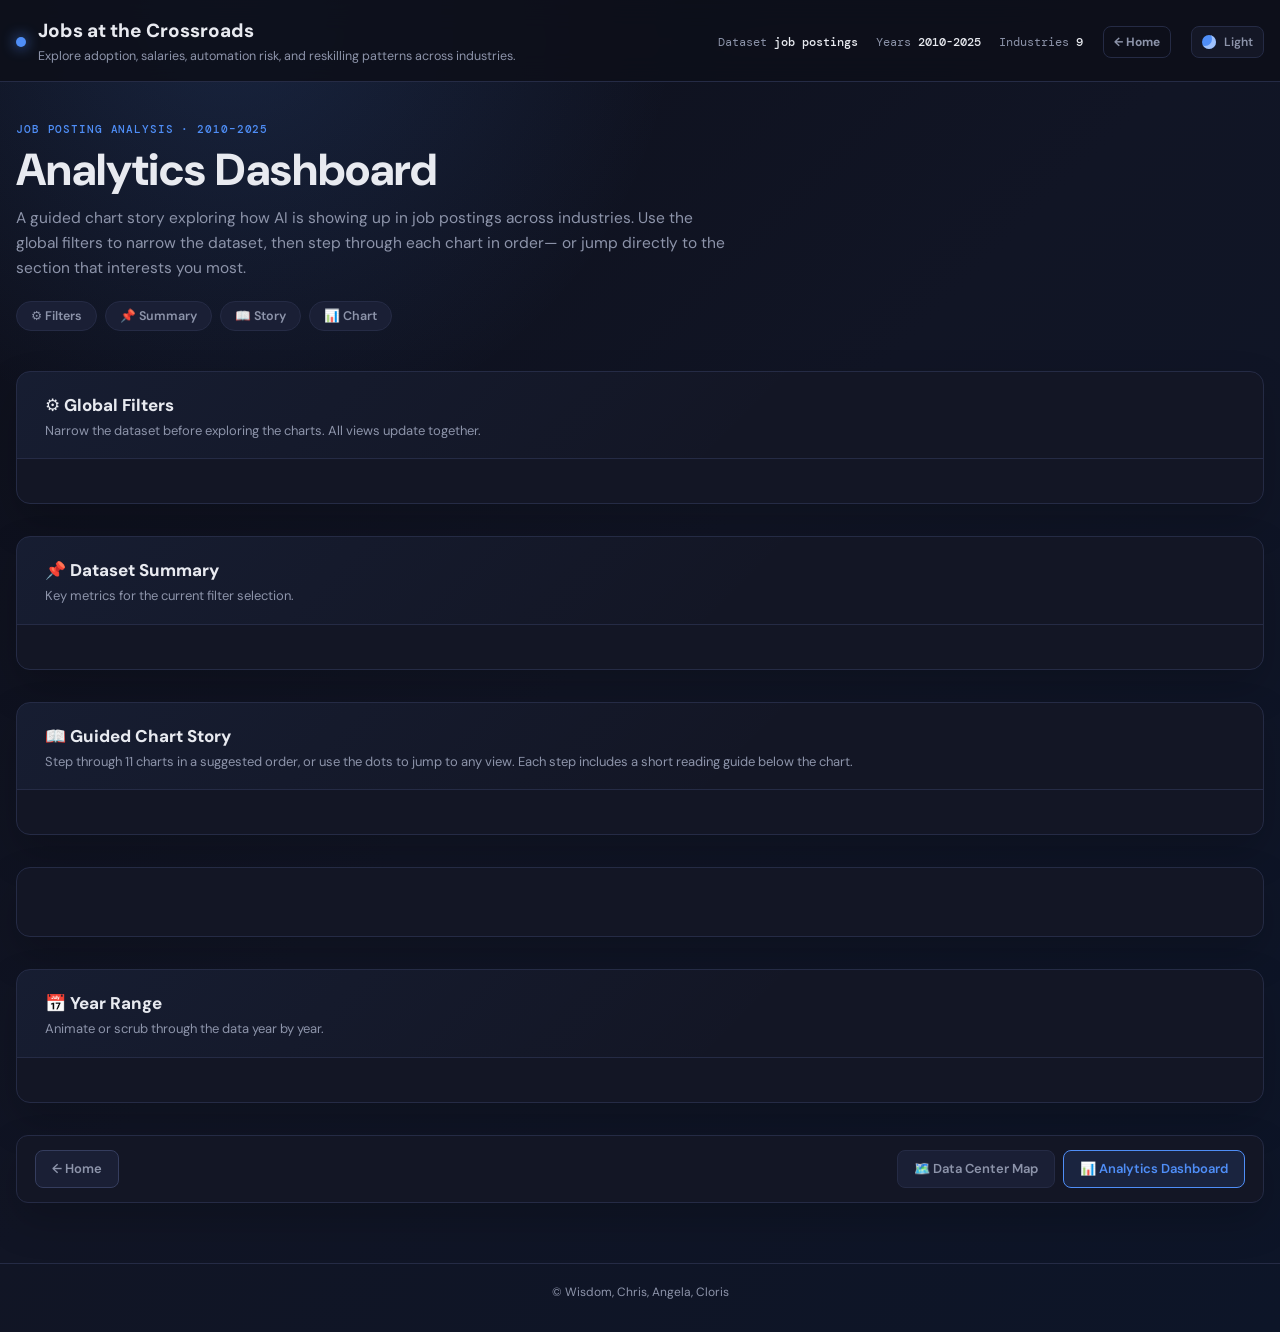
==== analytics.html @ 2395f841 "continued changes" ====
<!DOCTYPE html>
<meta charset="utf-8">
<meta name="viewport" content="width=device-width, initial-scale=1">
<title>Jobs at the Crossroads — Analytics</title>
<link rel="stylesheet" type="text/css" href="./inspector.css">
<link rel="stylesheet" type="text/css" href="./dashboard.css">
<body>
<header class="app-header">
  <div class="header-inner">
    <div class="header-top">
      <div class="logo-dot"></div>
      <div class="title-block">
        <h1>Jobs at the Crossroads</h1>
        <p>Explore adoption, salaries, automation risk, and reskilling patterns across industries.</p>
      </div>
      <div class="stats-bar">
        <div>Dataset <strong>job postings</strong></div>
        <div>Years <strong>2010-2025</strong></div>
        <div>Industries <strong>9</strong></div>
      </div>
      <a class="header-link" href="./index.html">← Home</a>
      <button class="theme-toggle" type="button" id="theme-toggle" aria-pressed="false">
        <span class="theme-icon" aria-hidden="true"></span>
        <span id="theme-label">Light</span>
      </button>
    </div>
  </div>
</header>

<main class="analytics-main">

  <!-- Page intro -->
  <div class="analytics-intro">
    <p class="analytics-intro__eyebrow">Job Posting Analysis · 2010–2025</p>
    <h2 class="analytics-intro__title">Analytics Dashboard</h2>
    <p class="analytics-intro__desc">
      A guided chart story exploring how AI is showing up in job postings across industries.
      Use the global filters to narrow the dataset, then step through each chart in order—
      or jump directly to the section that interests you most.
    </p>
    <!-- Section jump links -->
    <nav class="analytics-toc" aria-label="Jump to section">
      <a class="analytics-toc__link" href="#section-filters">⚙️ Filters</a>
      <a class="analytics-toc__link" href="#section-kpis">📌 Summary</a>
      <a class="analytics-toc__link" href="#section-story">📖 Story</a>
      <a class="analytics-toc__link" href="#section-chart">📊 Chart</a>
    </nav>
  </div>

  <!-- Global filters -->
  <section class="analytics-section" id="section-filters" aria-labelledby="filters-title">
    <div class="analytics-section__header">
      <h3 id="filters-title" class="analytics-section__title">⚙️ Global Filters</h3>
      <p class="analytics-section__desc">Narrow the dataset before exploring the charts. All views update together.</p>
    </div>
    <div id="notebook-filters"></div>
  </section>

  <!-- KPI summary -->
  <section class="analytics-section" id="section-kpis" aria-labelledby="kpis-title">
    <div class="analytics-section__header">
      <h3 id="kpis-title" class="analytics-section__title">📌 Dataset Summary</h3>
      <p class="analytics-section__desc">Key metrics for the current filter selection.</p>
    </div>
    <div id="notebook-kpis"></div>
  </section>

  <!-- Guided story + chart -->
  <section class="analytics-section analytics-section--chart" id="section-story" aria-labelledby="story-title">
    <div class="analytics-section__header">
      <h3 id="story-title" class="analytics-section__title">📖 Guided Chart Story</h3>
      <p class="analytics-section__desc">Step through 11 charts in a suggested order, or use the dots to jump to any view. Each step includes a short reading guide below the chart.</p>
    </div>
    <div id="notebook-story"></div>
  </section>

  <!-- Chart output -->
  <section class="analytics-section analytics-section--chart-output" id="section-chart">
    <div id="notebook-chart"></div>
    <div id="notebook-explanation"></div>
  </section>

  <!-- Year control -->
  <section class="analytics-section" id="section-year" aria-labelledby="year-title">
    <div class="analytics-section__header">
      <h3 id="year-title" class="analytics-section__title">📅 Year Range</h3>
      <p class="analytics-section__desc">Animate or scrub through the data year by year.</p>
    </div>
    <div id="notebook-year"></div>
  </section>

  <!-- Bottom page navigation -->
  <nav class="bottom-nav" aria-label="Navigate to other sections">
    <a class="bottom-nav__btn bottom-nav__btn--home" href="./index.html">← Home</a>
    <div class="bottom-nav__pages">
      <a class="bottom-nav__btn" href="./map.html">🗺️ Data Center Map</a>
      <a class="bottom-nav__btn bottom-nav__btn--active" href="./analytics.html" aria-current="page">📊 Analytics Dashboard</a>
    </div>
  </nav>

</main>

<footer class="app-footer">&copy; Wisdom, Chris, Angela, Cloris</footer>

<!-- Wire up observable cells to named slots instead of one #notebook div -->
<script type="module">
import define from "./index.js";
import {Runtime, Inspector} from "./runtime.js";

const themeToggle = document.querySelector("#theme-toggle");
const themeLabel  = document.querySelector("#theme-label");

function setTheme(theme) {
  document.body.dataset.theme = theme;
  localStorage.setItem("dashboard-theme", theme);
  const isLight = theme === "light";
  themeToggle.setAttribute("aria-pressed", String(isLight));
  themeLabel.textContent = isLight ? "Dark" : "Light";
}
const savedTheme  = localStorage.getItem("dashboard-theme");
const prefersLight = window.matchMedia("(prefers-color-scheme: light)").matches;
setTheme(savedTheme || (prefersLight ? "light" : "dark"));
themeToggle.addEventListener("click", () => {
  setTheme(document.body.dataset.theme === "light" ? "dark" : "light");
});

// Slot map: cell name → container id
// "viewof X" cells are the interactive controls; unnamed/rendered cells go to chart
const SLOTS = {
  // filters
  "viewof filterPanel":      "notebook-filters",
  "viewof industryFilter":   "notebook-filters",
  "viewof seniorityFilter":  "notebook-filters",
  "viewof sizeFilter":       "notebook-filters",
  "viewof riskFilter":       "notebook-filters",
  "viewof adoptionFilter":   "notebook-filters",
  // kpis
  "kpis":                    "notebook-kpis",
  // story stepper
  "viewof storyStep":        "notebook-story",
  // chart + explanation
  "chart":                   "notebook-chart",
  "chartExplanation":        "notebook-explanation",
  // year player
  "viewof yearMax":          "notebook-year",
};

const fallback = document.getElementById("notebook-chart");

function observer(name) {
  const slotId = SLOTS[name];
  const container = slotId ? document.getElementById(slotId) : null;

  if (!container && !name?.startsWith("viewof ")) return null;
  if (!container) return null;

  const cell = document.createElement("div");
  cell.dataset.name = name || "";
  container.appendChild(cell);
  return new Inspector(cell);
}

const runtime = new Runtime();
runtime.module(define, observer);
</script>
---- dashboard.css ----
@import url("https://fonts.googleapis.com/css2?family=DM+Sans:wght@400;500;600;700;800&family=DM+Mono:wght@400;500&display=swap");

:root {
  --bg: #0d0f1a;
  --surface: #141726;
  --surface-2: #1a1f35;
  --surface-3: #202640;
  --border: #252b45;
  --border-strong: #353d5e;
  --accent: #4f8ef7;
  --accent-2: #7b5ea7;
  --accent-3: #3ecf8e;
  --text: #e8eaf0;
  --muted: #8d94aa;
  --muted-2: #626a83;
  --danger: #e85d5d;
  --warn: #f59e0b;
  --page-bg:
    radial-gradient(circle at 18% 0%, rgba(79, 142, 247, 0.16), transparent 28rem),
    linear-gradient(135deg, #0d0f1a 0%, #111525 48%, #0d1528 100%);
  --header-bg: rgba(13, 15, 26, 0.88);
  --panel-bg: rgba(20, 23, 38, 0.94);
  --control-bg: rgba(20, 23, 38, 0.92);
  --card-bg: linear-gradient(180deg, rgba(26, 31, 53, 0.95), rgba(20, 23, 38, 0.95));
  --shadow: 0 18px 40px rgba(0, 0, 0, 0.18);
}

body[data-theme="light"] {
  --bg: #f5f7fb;
  --surface: #ffffff;
  --surface-2: #eef2f8;
  --surface-3: #e5ebf5;
  --border: #d8deeb;
  --border-strong: #bec8d9;
  --accent: #2563eb;
  --accent-2: #7c3aed;
  --accent-3: #059669;
  --text: #172033;
  --muted: #657188;
  --muted-2: #8792a6;
  --danger: #dc2626;
  --warn: #d97706;
  --page-bg:
    radial-gradient(circle at 18% 0%, rgba(37, 99, 235, 0.12), transparent 28rem),
    linear-gradient(135deg, #f7f9fd 0%, #eef3fb 52%, #f8fbff 100%);
  --header-bg: rgba(255, 255, 255, 0.86);
  --panel-bg: rgba(255, 255, 255, 0.94);
  --control-bg: rgba(255, 255, 255, 0.92);
  --card-bg: linear-gradient(180deg, rgba(255, 255, 255, 0.98), rgba(245, 248, 253, 0.98));
  --shadow: 0 18px 40px rgba(34, 48, 76, 0.11);
}

* {
  box-sizing: border-box;
}

html {
  background: var(--bg);
}

body {
  min-height: 100vh;
  margin: 0;
  background: var(--page-bg);
  color: var(--text);
  font-family: "DM Sans", Inter, ui-sans-serif, system-ui, -apple-system, BlinkMacSystemFont, "Segoe UI", sans-serif;
  overflow-x: hidden;
}

.app-header {
  position: sticky;
  top: 0;
  z-index: 20;
  border-bottom: 1px solid var(--border);
  background: var(--header-bg);
  backdrop-filter: blur(14px);
}

.header-inner {
  max-width: 1680px;
  margin: 0 auto;
  padding: 20px 16px 16px;
}

.header-top {
  display: flex;
  align-items: center;
  gap: 12px;
}

.logo-dot {
  width: 10px;
  height: 10px;
  flex: 0 0 auto;
  border-radius: 50%;
  background: var(--accent);
  box-shadow: 0 0 14px rgba(79, 142, 247, 0.9);
}

.title-block {
  min-width: 0;
}

.title-block h1 {
  margin: 0;
  color: var(--text);
  font-size: 19px;
  font-weight: 800;
  letter-spacing: 0;
  line-height: 1.15;
}

.title-block h1 span {
  color: var(--accent);
}

.title-block p {
  margin: 5px 0 0;
  color: var(--muted);
  font-size: 12.5px;
  line-height: 1.45;
}

.stats-bar {
  display: flex;
  gap: 18px;
  margin-left: auto;
  color: var(--muted);
  font-family: "DM Mono", ui-monospace, SFMono-Regular, Menlo, Consolas, monospace;
  font-size: 11.5px;
  white-space: nowrap;
}

.stats-bar strong {
  color: var(--text);
  font-weight: 500;
}

.header-link {
  min-height: 32px;
  margin-left: 8px;
  border: 1px solid var(--border);
  border-radius: 8px;
  color: var(--muted);
  display: inline-flex;
  align-items: center;
  padding: 5px 10px;
  text-decoration: none;
  font-size: 12px;
  font-weight: 700;
  transition: border-color 0.2s, color 0.2s, background 0.2s;
}

.header-link:hover,
.header-link:focus {
  border-color: var(--accent);
  color: var(--accent);
  background: var(--surface);
}

.theme-toggle {
  display: inline-flex;
  align-items: center;
  gap: 8px;
  min-height: 32px;
  margin-left: 8px;
  border: 1px solid var(--border);
  border-radius: 8px;
  background: var(--surface);
  color: var(--muted);
  padding: 5px 10px;
  cursor: pointer;
  font: inherit;
  font-size: 12px;
  font-weight: 600;
  transition: border-color 0.2s, color 0.2s, background 0.2s;
}

.theme-toggle:hover {
  border-color: var(--accent);
  color: var(--accent);
}

.theme-icon {
  width: 14px;
  height: 14px;
  border-radius: 50%;
  background: var(--accent);
  box-shadow: inset -4px -3px 0 rgba(255, 255, 255, 0.45);
}

body[data-theme="light"] .theme-icon {
  box-shadow: 0 0 0 3px rgba(37, 99, 235, 0.14);
}

main {
  max-width: 1680px;
  margin: 0 auto;
  padding: 20px 16px 44px;
}

/* ── Home hero: two-column split ───────────────────────────────────────────── */
.home-hero {
  display: grid;
  grid-template-columns: minmax(0, 1fr) minmax(0, 1.15fr);
  gap: 0;
  min-height: min(720px, calc(100vh - 130px));
  border: 1px solid var(--border);
  border-radius: 14px;
  overflow: hidden;
  box-shadow: var(--shadow);
  background: var(--surface);
}

.home-hero__content {
  display: flex;
  flex-direction: column;
  justify-content: center;
  padding: clamp(32px, 5vw, 64px) clamp(28px, 4vw, 56px);
  background:
    linear-gradient(135deg, rgba(79, 142, 247, 0.08), rgba(62, 207, 142, 0.04) 60%, transparent),
    var(--surface);
  border-right: 1px solid var(--border);
}

body[data-theme="light"] .home-hero__content {
  background:
    linear-gradient(135deg, rgba(37, 99, 235, 0.06), rgba(5, 150, 105, 0.03) 60%, transparent),
    var(--surface);
}

.home-hero__eyebrow {
  margin: 0 0 14px;
  color: var(--accent);
  font-family: "DM Mono", ui-monospace, SFMono-Regular, Menlo, Consolas, monospace;
  font-size: 11px;
  font-weight: 500;
  text-transform: uppercase;
  letter-spacing: 0.08em;
}

.home-hero h2 {
  margin: 0;
  color: var(--text);
  font-size: clamp(28px, 3.4vw, 52px);
  font-weight: 800;
  line-height: 1.04;
}

.home-hero p {
  max-width: 520px;
  margin: 16px 0 0;
  color: var(--muted);
  font-size: clamp(14px, 1.3vw, 16px);
  line-height: 1.6;
}

/* Stat pills */
.hero-stats {
  display: flex;
  gap: 10px;
  flex-wrap: wrap;
  margin-top: 28px;
}

.hero-stat {
  display: flex;
  flex-direction: column;
  gap: 2px;
  border: 1px solid var(--border);
  border-radius: 8px;
  background: var(--surface-2);
  padding: 10px 16px;
}

.hero-stat__value {
  color: var(--text);
  font-size: 20px;
  font-weight: 800;
  line-height: 1;
}

.hero-stat__label {
  color: var(--muted);
  font-size: 11px;
  font-weight: 500;
}

/* Actions row */
.hero-actions {
  display: flex;
  align-items: center;
  gap: 14px;
  flex-wrap: wrap;
  margin-top: 28px;
}

.home-hero__cta {
  min-height: 44px;
  border: 1px solid color-mix(in srgb, var(--accent), white 16%);
  border-radius: 8px;
  background: var(--accent);
  color: #ffffff;
  cursor: pointer;
  font: inherit;
  font-size: 14px;
  font-weight: 800;
  padding: 0 20px;
  transition: transform 0.18s, box-shadow 0.18s, background 0.18s;
}

.home-hero__cta:hover,
.home-hero__cta:focus {
  background: color-mix(in srgb, var(--accent), white 12%);
  box-shadow: 0 10px 24px rgba(79, 142, 247, 0.26);
  transform: translateY(-1px);
}

.home-hero__secondary {
  color: var(--muted);
  font-size: 13px;
  font-weight: 600;
  text-decoration: none;
  transition: color 0.18s;
}

.home-hero__secondary:hover {
  color: var(--accent);
}

/* Right map panel */
.home-hero__map {
  position: relative;
  display: flex;
  flex-direction: column;
  background: var(--surface-2);
}

.home-hero__map-label {
  display: flex;
  flex-direction: column;
  gap: 4px;
  padding: 16px 20px 14px;
  border-bottom: 1px solid var(--border);
  background: var(--surface);
}

.home-hero__map-eyebrow {
  color: var(--accent);
  font-family: "DM Mono", ui-monospace, SFMono-Regular, Menlo, Consolas, monospace;
  font-size: 10px;
  font-weight: 500;
  text-transform: uppercase;
  letter-spacing: 0.08em;
}

.home-hero__map-label strong {
  color: var(--text);
  font-size: 15px;
  font-weight: 800;
  line-height: 1.2;
}

.home-hero__map-label p {
  margin: 0;
  color: var(--muted);
  font-size: 12px;
  line-height: 1.45;
}

.home-hero__map-frame {
  flex: 1;
  position: relative;
  min-height: 0;
}

.home-hero__map-frame iframe {
  position: absolute;
  inset: 0;
  width: 100%;
  height: 100%;
  border: none;
  display: block;
}

/* Legacy classes — kept so nothing breaks if referenced elsewhere */
.impact-strip div {
  border: 1px solid var(--border);
  border-radius: 8px;
  background: color-mix(in srgb, var(--surface), transparent 14%);
  padding: 11px 12px;
}

.impact-strip span,
.impact-strip strong {
  display: block;
}

.analytics-shell {
  scroll-margin-top: 96px;
  margin-top: 28px;
}

.app-footer {
  max-width: 1320px;
  margin: 0 auto;
  padding: 20px 24px 32px;
  border-top: 1px solid var(--border);
  color: var(--muted);
  font-size: 12px;
  text-align: center;
}

#notebook {
  display: grid;
  grid-template-columns: repeat(12, minmax(0, 1fr));
  gap: 12px 16px;
  align-items: start;
  width: 100%;
}

#notebook > .observablehq:first-child {
  display: none;
}

#notebook > .observablehq {
  min-width: 0;
  color: var(--text);
}

#notebook > .observablehq:has(select),
#notebook > .observablehq:has(.multi-select-filter),
#notebook > .observablehq:has(input[type="range"]),
#notebook > .observablehq:has(input[type="checkbox"]) {
  grid-column: span 3;
}

#notebook > .observablehq:has(input[type="radio"]) {
  grid-column: 1 / -1;
}

#notebook > .observablehq:has(svg),
#notebook > .observablehq:has(.plot),
#notebook > .observablehq:has(.story-step),
#notebook > .observablehq:has(.chart-explanation),
#notebook > .observablehq:has(> div[style*="grid-template-columns:repeat(5"]),
#notebook > .observablehq:last-child {
  grid-column: 1 / -1;
}

#notebook > .observablehq > div[style*="grid-template-columns:repeat(5"] {
  display: grid !important;
  grid-column: 1 / -1;
  grid-template-columns: repeat(5, minmax(0, 1fr)) !important;
  gap: 12px !important;
  margin: 4px 0 6px !important;
}

#notebook > .observablehq > div[style*="grid-template-columns:repeat(5"] > div {
  position: relative;
  overflow: hidden;
  min-height: 92px;
  border: 1px solid var(--border) !important;
  border-radius: 10px !important;
  background: var(--card-bg) !important;
  box-shadow: var(--shadow);
  text-align: left !important;
}

#notebook > .observablehq > div[style*="grid-template-columns:repeat(5"] > div::before {
  content: "";
  position: absolute;
  top: 0;
  left: 0;
  right: 0;
  height: 2px;
  background: var(--accent);
}

#notebook > .observablehq > div[style*="grid-template-columns:repeat(5"] > div:nth-child(2)::before {
  background: var(--accent-3);
}

#notebook > .observablehq > div[style*="grid-template-columns:repeat(5"] > div:nth-child(3)::before {
  background: var(--warn);
}

#notebook > .observablehq > div[style*="grid-template-columns:repeat(5"] > div:nth-child(4)::before {
  background: var(--danger);
}

#notebook > .observablehq > div[style*="grid-template-columns:repeat(5"] > div:nth-child(5)::before {
  background: var(--accent-2);
}

#notebook > .observablehq > div[style*="grid-template-columns:repeat(5"] > div > div:first-child {
  color: var(--muted) !important;
  font-size: 10.5px !important;
  font-weight: 700 !important;
  letter-spacing: 0.6px !important;
}

#notebook > .observablehq > div[style*="grid-template-columns:repeat(5"] > div > div:last-child {
  font-family: "DM Mono", ui-monospace, SFMono-Regular, Menlo, Consolas, monospace;
  font-size: 25px !important;
  font-weight: 500 !important;
  line-height: 1 !important;
}

#notebook form,
#notebook label {
  color: var(--muted);
  font-size: 12px;
}

#notebook form {
  margin: 0;
}

#notebook > .observablehq:has(select),
#notebook > .observablehq:has(.multi-select-filter),
#notebook > .observablehq:has(input[type="range"]),
#notebook > .observablehq:has(input[type="checkbox"]) {
  min-height: 64px;
  border: 1px solid var(--border);
  border-radius: 8px;
  background: var(--control-bg);
  padding: 10px 12px;
}

#notebook > .filter-panel-cell,
#notebook > .observablehq:has(.multi-select-filter),
#notebook > [data-name="viewof filters"] {
  grid-column: 1 / -1;
  justify-self: stretch;
  align-self: stretch;
  width: 100%;
  max-width: calc(100vw - 32px);
  min-height: 0;
  border: 0;
  background: transparent;
  padding: 0;
}

.filter-row {
  display: grid;
  grid-template-columns: repeat(5, minmax(0, 1fr));
  gap: 8px;
  overflow-x: visible;
  padding-bottom: 4px;
  width: min(1648px, calc(100vw - 32px));
  max-width: calc(100vw - 32px);
  min-width: 0;
  margin-left: 0;
  align-items: flex-start;
}

.multi-select-filter {
  width: 100% !important;
  max-width: none !important;
  min-width: 0 !important;
}

.filter-panel__item {
  min-width: 0;
  border: 1px solid var(--border);
  border-radius: 8px;
  background: var(--control-bg);
  padding: 8px;
}


#notebook > .observablehq:has(input[type="range"]) {
  grid-column: span 6;
  min-height: 88px;
  padding: 14px 16px;
}

#notebook > .observablehq:has(input[type="range"]) label {
  font-size: 13px;
  font-weight: 600;
}

#notebook > .observablehq:has(input[type="range"]) input[type="range"] {
  height: 28px;
  margin-top: 10px;
}

.year-player {
  display: grid;
  gap: 10px;
}

.year-player__header {
  display: flex;
  align-items: baseline;
  justify-content: space-between;
  gap: 12px;
}

.year-player__header label {
  color: var(--muted) !important;
  font-size: 13px !important;
  font-weight: 600 !important;
}

.year-player__header output {
  color: var(--text);
  font-family: "DM Mono", ui-monospace, SFMono-Regular, Menlo, Consolas, monospace;
  font-size: 13px;
  font-weight: 500;
}

.year-player__controls {
  display: grid;
  grid-template-columns: 38px minmax(180px, 1fr) 112px;
  gap: 10px;
  align-items: center;
}

.year-player button {
  display: inline-grid;
  place-items: center;
  width: 38px;
  height: 34px;
  border: 1px solid var(--border);
  border-radius: 6px;
  background: var(--surface-2);
  color: var(--text);
  cursor: pointer;
  line-height: 1;
  transition: border-color 0.2s, color 0.2s, background 0.2s;
}

.year-player button:hover,
.year-player button:focus {
  border-color: var(--accent);
  background: var(--surface-3);
  color: var(--accent);
}

.year-player input[type="range"] {
  margin-top: 0 !important;
}

.year-player select {
  margin-top: 0 !important;
}

#notebook > .observablehq:has(input[type="radio"]) {
  border-bottom: 1px solid var(--border);
  padding: 6px 0 0;
}

#notebook input,
#notebook select,
#notebook button {
  font: inherit;
}

#notebook select,
#notebook input[type="range"] {
  width: 100%;
}

#notebook select {
  appearance: none;
  -webkit-appearance: none;
  margin-top: 5px;
  border: 1px solid var(--border);
  border-radius: 6px;
  outline: none;
  background:
    linear-gradient(45deg, transparent 50%, var(--text) 50%) calc(100% - 20px) 50% / 6px 6px no-repeat,
    linear-gradient(135deg, var(--text) 50%, transparent 50%) calc(100% - 15px) 50% / 6px 6px no-repeat,
    linear-gradient(var(--border), var(--border)) calc(100% - 38px) 0 / 1px 100% no-repeat,
    linear-gradient(var(--surface-3), var(--surface-3)) right / 38px 100% no-repeat,
    var(--surface-2);
  color: var(--text);
  padding: 6px 46px 6px 8px;
  transition: border-color 0.2s, background 0.2s;
}

#notebook select:hover,
#notebook select:focus {
  border-color: var(--accent);
  background:
    linear-gradient(45deg, transparent 50%, var(--accent) 50%) calc(100% - 20px) 50% / 6px 6px no-repeat,
    linear-gradient(135deg, var(--accent) 50%, transparent 50%) calc(100% - 15px) 50% / 6px 6px no-repeat,
    linear-gradient(var(--accent), var(--accent)) calc(100% - 38px) 0 / 1px 100% no-repeat,
    linear-gradient(var(--surface-3), var(--surface-3)) right / 38px 100% no-repeat,
    var(--surface-2);
}

.multi-select-filter {
  position: relative;
}

.multi-select-filter__label {
  margin-bottom: 4px;
  color: var(--muted);
  font-size: 11px;
  line-height: 1.2;
  white-space: nowrap;
}

.multi-select-filter__dropdown {
  position: relative;
}

.multi-select-filter__dropdown summary {
  display: grid;
  grid-template-columns: minmax(0, 1fr) 32px;
  align-items: center;
  min-height: 36px;
  border: 1px solid var(--border);
  border-radius: 6px;
  background:
    linear-gradient(var(--border), var(--border)) calc(100% - 32px) 0 / 1px 100% no-repeat,
    linear-gradient(var(--surface-3), var(--surface-3)) right / 32px 100% no-repeat,
    var(--surface-2);
  color: var(--text);
  cursor: pointer;
  list-style: none;
  outline: none;
  padding: 5px 0 5px 7px;
  transition: border-color 0.2s, background 0.2s;
}

.multi-select-filter__dropdown summary::-webkit-details-marker {
  display: none;
}

.multi-select-filter__dropdown summary:hover,
.multi-select-filter__dropdown summary:focus {
  border-color: var(--accent);
  background:
    linear-gradient(var(--accent), var(--accent)) calc(100% - 32px) 0 / 1px 100% no-repeat,
    linear-gradient(var(--surface-3), var(--surface-3)) right / 32px 100% no-repeat,
    var(--surface-2);
}

.multi-select-filter__summary {
  overflow: hidden;
  text-overflow: ellipsis;
  line-height: 1.18;
  white-space: nowrap;
}

.multi-select-filter__chevron {
  position: relative;
  width: 32px;
  height: 20px;
}

.multi-select-filter__chevron::before,
.multi-select-filter__chevron::after {
  content: "";
  position: absolute;
  top: 8px;
  width: 7px;
  height: 2px;
  border-radius: 999px;
  background: var(--text);
  transition: background 0.2s, transform 0.2s;
}

.multi-select-filter__chevron::before {
  left: 10px;
  transform: rotate(45deg);
}

.multi-select-filter__chevron::after {
  right: 10px;
  transform: rotate(-45deg);
}

.multi-select-filter__dropdown[open] .multi-select-filter__chevron::before {
  transform: rotate(-45deg);
}

.multi-select-filter__dropdown[open] .multi-select-filter__chevron::after {
  transform: rotate(45deg);
}

.multi-select-filter__menu {
  position: absolute;
  z-index: 30;
  top: calc(100% + 6px);
  left: 0;
  right: 0;
  max-height: min(620px, calc(100vh - 220px));
  overflow: auto;
  border: 1px solid var(--border-strong);
  border-radius: 8px;
  background: var(--surface);
  box-shadow: var(--shadow);
  padding: 6px;
}

.multi-select-filter__option {
  display: grid;
  grid-template-columns: 18px minmax(0, 1fr);
  align-items: center;
  gap: 7px;
  min-height: 30px;
  border-radius: 6px;
  color: var(--text) !important;
  cursor: pointer;
  padding: 5px 7px;
}

.multi-select-filter__option:hover {
  background: var(--surface-2);
}

.multi-select-filter__option span {
  overflow: visible;
  text-overflow: clip;
  white-space: normal;
  line-height: 1.2;
}

#notebook input[type="range"] {
  accent-color: var(--accent);
}

#notebook input[type="checkbox"],
#notebook input[type="radio"] {
  accent-color: var(--accent);
}

#notebook input[type="radio"] {
  margin-right: 6px;
}

#notebook > .observablehq:has(input[type="radio"]) form {
  display: flex;
  gap: 0;
  overflow-x: auto;
  scrollbar-width: none;
}

#notebook > .observablehq:has(input[type="radio"]) form::-webkit-scrollbar {
  display: none;
}

#notebook > .observablehq:has(input[type="radio"]) label {
  display: inline-flex;
  align-items: center;
  min-height: 38px;
  padding: 0 16px 10px 0;
  color: var(--muted);
  font-size: 12.5px;
  font-weight: 500;
  white-space: nowrap;
}

#notebook > .observablehq:has(input[type="radio"]) label:has(input:checked) {
  color: var(--accent);
  border-bottom: 2px solid var(--accent);
}

.story-step {
  border: 1px solid var(--border);
  border-radius: 12px;
  background: var(--panel-bg);
  box-shadow: var(--shadow);
  padding: 18px 20px;
}

.story-step__meta {
  display: flex;
  align-items: center;
  justify-content: space-between;
  gap: 12px;
  margin-bottom: 9px;
  color: var(--muted);
  font-family: "DM Mono", ui-monospace, SFMono-Regular, Menlo, Consolas, monospace;
  font-size: 11px;
}

.story-step__section {
  color: var(--accent);
}

.story-step h2 {
  max-width: 780px;
  margin: 0;
  color: var(--text);
  font-size: 22px;
  font-weight: 800;
  line-height: 1.2;
}

.story-step p {
  max-width: 820px;
  margin: 8px 0 0;
  color: var(--muted);
  font-size: 14px;
  line-height: 1.5;
}

.story-step__controls {
  display: grid;
  grid-template-columns: 104px minmax(0, 1fr) 104px;
  align-items: center;
  gap: 14px;
  margin-top: 16px;
}

.story-step__controls > button {
  min-height: 34px;
  border: 1px solid var(--border);
  border-radius: 6px;
  background: var(--surface-2);
  color: var(--text);
  cursor: pointer;
  font-size: 12px;
  font-weight: 700;
  transition: border-color 0.2s, color 0.2s, background 0.2s;
}

.story-step__controls > button:hover:not(:disabled),
.story-step__controls > button:focus:not(:disabled) {
  border-color: var(--accent);
  background: var(--surface-3);
  color: var(--accent);
}

.story-step__controls > button:disabled {
  cursor: not-allowed;
  opacity: 0.45;
}

.story-step__dots {
  display: flex;
  justify-content: center;
  gap: 6px;
}

.story-step__dots button {
  width: 26px;
  height: 5px;
  min-height: 5px;
  border: 0;
  border-radius: 999px;
  background: var(--border-strong);
  cursor: pointer;
  padding: 0;
  transition: background 0.2s, width 0.2s;
}

.story-step__dots button.is-active {
  width: 38px;
  background: var(--accent);
}

.story-progress {
  color: var(--muted) !important;
  font-size: 11px;
  text-align: right;
}

.story-progress strong {
  color: var(--text);
  font-weight: 600;
}

.chart-explanation {
  border: 1px solid var(--border);
  border-radius: 8px;
  background: var(--control-bg);
  padding: 12px 14px;
}

.chart-explanation strong {
  display: block;
  margin-bottom: 4px;
  color: var(--text);
  font-size: 12px;
  font-weight: 700;
}

.chart-explanation p {
  max-width: 860px;
  margin: 0;
  color: var(--muted);
  font-size: 13px;
  line-height: 1.45;
}

.chart-explanation__metric {
  max-width: 900px;
  margin-top: 10px;
  border-top: 1px solid var(--border);
  padding-top: 10px;
}

.chart-explanation__metric code {
  color: var(--text);
  font-family: "DM Mono", ui-monospace, SFMono-Regular, Menlo, Consolas, monospace;
  font-size: 12px;
}

#notebook > .observablehq:has(svg) {
  overflow-x: auto;
  border: 1px solid var(--border);
  border-radius: 12px;
  background: var(--panel-bg);
  min-height: 500px;
  padding: 26px;
  box-shadow: var(--shadow);
}

#notebook svg {
  width: 100%;
  max-width: none;
  height: auto;
  background: transparent !important;
  color: var(--muted);
}

#notebook svg text {
  font-family: "DM Sans", Inter, ui-sans-serif, system-ui, sans-serif !important;
}

#notebook > .observablehq:last-child {
  color: var(--muted) !important;
}

.observablehq--inspect {
  color: var(--muted);
}

@media (max-width: 920px) {
  .header-inner,
  main {
    padding-left: 16px;
    padding-right: 16px;
  }

  .stats-bar {
    display: none;
  }

  .theme-toggle {
    margin-left: auto;
  }

  .home-hero {
    grid-template-columns: 1fr;
    grid-template-rows: auto minmax(0, 480px);
    min-height: auto;
  }

  .home-hero__content {
    border-right: none;
    border-bottom: 1px solid var(--border);
    padding: 32px 24px;
  }

  .home-hero__map {
    min-height: 420px;
  }

  #notebook > .observablehq:has(select),
  #notebook > .observablehq:has(.multi-select-filter),
  #notebook > .observablehq:has(input[type="range"]),
  #notebook > .observablehq:has(input[type="checkbox"]) {
    grid-column: span 6;
  }

  #notebook > .filter-panel-cell,
  #notebook > .observablehq:has(.multi-select-filter),
  #notebook > [data-name="viewof filters"] {
    grid-column: 1 / -1;
  }

  #notebook > .observablehq > div[style*="grid-template-columns:repeat(5"] {
    grid-template-columns: repeat(3, minmax(0, 1fr)) !important;
  }
}

@media (max-width: 640px) {
  #notebook {
    grid-template-columns: 1fr;
  }

  .home-hero {
    border-radius: 10px;
  }

  .home-hero__content {
    padding: 28px 18px;
  }

  .home-hero h2 {
    font-size: 28px;
    line-height: 1.06;
  }

  .home-hero p {
    font-size: 14px;
  }

  .home-hero__map {
    min-height: 340px;
  }

  .hero-stats {
    gap: 8px;
  }

  .hero-stat {
    padding: 8px 12px;
  }

  .hero-stat__value {
    font-size: 17px;
  }

  #notebook > .observablehq,
  #notebook > .filter-panel-cell,
  #notebook > .observablehq:has(select),
  #notebook > .observablehq:has(.multi-select-filter),
  #notebook > [data-name="viewof filters"],
  #notebook > .observablehq:has(input[type="range"]),
  #notebook > .observablehq:has(input[type="checkbox"]) {
    grid-column: 1 / -1;
  }

  .filter-row {
    grid-template-columns: repeat(5, minmax(0, 1fr));
  }

  #notebook > .observablehq > div[style*="grid-template-columns:repeat(5"] {
    grid-template-columns: 1fr !important;
  }

  .year-player__controls {
    grid-template-columns: 38px minmax(0, 1fr);
  }

  .year-player select {
    grid-column: 1 / -1;
  }

  .story-step__controls {
    grid-template-columns: 1fr 1fr;
  }

  .story-step__dots {
    grid-column: 1 / -1;
    grid-row: 1;
    order: -1;
    overflow-x: auto;
    padding-bottom: 4px;
  }
}

/* ── Solo hero (home page without map panel) ───────────────────────────────── */
.home-hero--solo {
  grid-template-columns: 1fr;
  min-height: min(520px, calc(100vh - 130px));
  background:
    linear-gradient(135deg, rgba(79, 142, 247, 0.13), rgba(62, 207, 142, 0.06) 55%, transparent),
    var(--surface);
}

body[data-theme="light"] .home-hero--solo {
  background:
    linear-gradient(135deg, rgba(37, 99, 235, 0.09), rgba(5, 150, 105, 0.04) 55%, transparent),
    var(--surface);
}

.home-hero--solo .home-hero__content {
  border-right: none;
  max-width: 780px;
}

/* ── Page nav cards ────────────────────────────────────────────────────────── */
.page-nav {
  display: grid;
  grid-template-columns: repeat(2, minmax(0, 1fr));
  gap: 16px;
  margin-top: 20px;
}

.page-nav__card {
  display: flex;
  align-items: flex-start;
  gap: 18px;
  border: 1px solid var(--border);
  border-radius: 14px;
  background: var(--panel-bg);
  box-shadow: var(--shadow);
  padding: 26px 22px;
  text-decoration: none;
  color: var(--text);
  transition: border-color 0.18s, box-shadow 0.18s, transform 0.18s, background 0.18s;
  cursor: pointer;
}

.page-nav__card:hover,
.page-nav__card:focus {
  border-color: var(--accent);
  background: var(--surface-2);
  box-shadow: 0 0 0 3px color-mix(in srgb, var(--accent), transparent 82%), var(--shadow);
  transform: translateY(-2px);
  outline: none;
}

.page-nav__card-icon {
  font-size: 32px;
  line-height: 1;
  flex-shrink: 0;
  margin-top: 2px;
}

.page-nav__card-body {
  flex: 1;
  min-width: 0;
}

.page-nav__card-eyebrow {
  margin: 0 0 5px;
  color: var(--accent);
  font-family: "DM Mono", ui-monospace, SFMono-Regular, Menlo, Consolas, monospace;
  font-size: 10px;
  font-weight: 500;
  text-transform: uppercase;
  letter-spacing: 0.08em;
}

.page-nav__card-title {
  display: block;
  margin-bottom: 8px;
  color: var(--text);
  font-size: 19px;
  font-weight: 800;
  line-height: 1.15;
}

.page-nav__card-desc {
  margin: 0;
  color: var(--muted);
  font-size: 13.5px;
  line-height: 1.5;
}

.page-nav__card-arrow {
  flex-shrink: 0;
  color: var(--muted);
  font-size: 20px;
  margin-top: 2px;
  transition: color 0.18s, transform 0.18s;
}

.page-nav__card:hover .page-nav__card-arrow,
.page-nav__card:focus .page-nav__card-arrow {
  color: var(--accent);
  transform: translateX(3px);
}

/* ── Map page layout ───────────────────────────────────────────────────────── */
.map-page-main {
  display: flex;
  flex-direction: column;
  gap: 20px;
  padding: 20px 16px 44px;
  max-width: 1680px;
  margin: 0 auto;
}

.map-page-frame {
  flex: 1;
  border: 1px solid var(--border);
  border-radius: 14px;
  overflow: hidden;
  box-shadow: var(--shadow);
  min-height: min(720px, calc(100vh - 220px));
  position: relative;
}

.map-page-frame iframe {
  position: absolute;
  inset: 0;
  width: 100%;
  height: 100%;
  border: none;
  display: block;
}

/* ── Bottom nav ────────────────────────────────────────────────────────────── */
.bottom-nav {
  display: flex;
  align-items: center;
  justify-content: space-between;
  gap: 12px;
  flex-wrap: wrap;
  border: 1px solid var(--border);
  border-radius: 12px;
  background: var(--panel-bg);
  box-shadow: var(--shadow);
  padding: 14px 18px;
}

.bottom-nav__pages {
  display: flex;
  gap: 8px;
  flex-wrap: wrap;
}

.bottom-nav__btn {
  display: inline-flex;
  align-items: center;
  gap: 7px;
  min-height: 38px;
  border: 1px solid var(--border);
  border-radius: 8px;
  background: var(--surface-2);
  color: var(--muted);
  padding: 0 16px;
  font: inherit;
  font-size: 13px;
  font-weight: 600;
  text-decoration: none;
  cursor: pointer;
  transition: border-color 0.18s, color 0.18s, background 0.18s, box-shadow 0.18s;
  white-space: nowrap;
}

.bottom-nav__btn:hover,
.bottom-nav__btn:focus {
  border-color: var(--accent);
  color: var(--accent);
  background: var(--surface-3);
  outline: none;
}

.bottom-nav__btn--home {
  border-color: var(--border-strong);
}

.bottom-nav__btn--active {
  border-color: var(--accent);
  background: color-mix(in srgb, var(--accent), transparent 88%);
  color: var(--accent);
  pointer-events: none;
}

/* analytics page bottom-nav spacing */
.analytics-shell + .bottom-nav,
#analytics + .bottom-nav {
  margin-top: 28px;
}

/* ── Responsive ────────────────────────────────────────────────────────────── */
@media (max-width: 720px) {
  .page-nav {
    grid-template-columns: 1fr;
  }

  .bottom-nav {
    flex-direction: column;
    align-items: stretch;
  }

  .bottom-nav__pages {
    justify-content: stretch;
  }

  .bottom-nav__btn {
    justify-content: center;
  }

  .map-page-frame {
    min-height: 480px;
  }
}

/* ── Home: full-viewport layout ────────────────────────────────────────────── */
.home-main {
  display: flex;
  flex-direction: column;
  min-height: calc(100vh - 57px); /* subtract header height */
  max-width: 1680px;
  margin: 0 auto;
  padding: 0 16px 44px;
}

.home-hero--solo {
  flex: 1;                        /* fill all available vertical space */
  display: flex;
  align-items: center;
  border-radius: 14px;
  margin-top: 20px;
  box-shadow: var(--shadow);
  background:
    linear-gradient(135deg, rgba(79,142,247,0.13), rgba(62,207,142,0.06) 55%, transparent),
    var(--surface);
  border: 1px solid var(--border);
}

body[data-theme="light"] .home-hero--solo {
  background:
    linear-gradient(135deg, rgba(37,99,235,0.09), rgba(5,150,105,0.04) 55%, transparent),
    var(--surface);
}

.home-hero--solo .home-hero__content {
  border-right: none;
  max-width: 820px;
}

.home-hero__scroll-hint {
  margin-top: 36px;
  color: var(--muted-2);
  font-size: 12px;
  letter-spacing: 0.04em;
  animation: bounce 2s ease-in-out infinite;
}

@keyframes bounce {
  0%, 100% { transform: translateY(0); }
  50%       { transform: translateY(4px); }
}

/* Nav section below hero */
.home-nav-section {
  margin-top: 28px;
}

.home-nav-section__title {
  margin: 0 0 16px;
  color: var(--muted);
  font-size: 12px;
  font-weight: 700;
  text-transform: uppercase;
  letter-spacing: 0.08em;
}

/* ── Map page: header blurb ────────────────────────────────────────────────── */
.map-page-header {
  display: flex;
  align-items: flex-start;
  gap: 32px;
  border: 1px solid var(--border);
  border-radius: 14px;
  background: var(--surface);
  box-shadow: var(--shadow);
  padding: 28px 32px;
}

.map-page-header__text {
  flex: 1;
  min-width: 0;
}

.map-page-header__eyebrow {
  margin: 0 0 10px;
  color: var(--accent);
  font-family: "DM Mono", ui-monospace, SFMono-Regular, Menlo, Consolas, monospace;
  font-size: 11px;
  font-weight: 500;
  text-transform: uppercase;
  letter-spacing: 0.08em;
}

.map-page-header__title {
  margin: 0 0 10px;
  color: var(--text);
  font-size: clamp(22px, 2.8vw, 36px);
  font-weight: 800;
  line-height: 1.1;
}

.map-page-header__desc {
  margin: 0;
  color: var(--muted);
  font-size: 14.5px;
  line-height: 1.6;
  max-width: 640px;
}

.map-page-header__stats {
  display: grid;
  grid-template-columns: repeat(2, minmax(100px, 1fr));
  gap: 10px;
  flex-shrink: 0;
}

.map-page-header__stat {
  border: 1px solid var(--border);
  border-radius: 10px;
  background: var(--surface-2);
  padding: 14px 16px;
  display: flex;
  flex-direction: column;
  gap: 4px;
}

.map-page-header__stat-value {
  color: var(--text);
  font-size: 22px;
  font-weight: 800;
  line-height: 1;
}

.map-page-header__stat-label {
  color: var(--muted);
  font-size: 11px;
  font-weight: 500;
}

/* ── Community stats section ───────────────────────────────────────────────── */
.community-stats {
  border: 1px solid var(--border);
  border-radius: 14px;
  background: var(--surface);
  box-shadow: var(--shadow);
  overflow: hidden;
}

.community-stats__header {
  padding: 28px 32px 22px;
  border-bottom: 1px solid var(--border);
  background: linear-gradient(135deg, rgba(79,142,247,0.07), transparent 60%);
}

.community-stats__eyebrow {
  margin: 0 0 8px;
  color: var(--accent);
  font-family: "DM Mono", ui-monospace, SFMono-Regular, Menlo, Consolas, monospace;
  font-size: 10.5px;
  font-weight: 500;
  text-transform: uppercase;
  letter-spacing: 0.08em;
}

.community-stats__title {
  margin: 0 0 8px;
  color: var(--text);
  font-size: clamp(20px, 2.4vw, 30px);
  font-weight: 800;
  line-height: 1.15;
}

.community-stats__desc {
  margin: 0;
  color: var(--muted);
  font-size: 14px;
  line-height: 1.55;
  max-width: 700px;
}

.community-stats__kpis {
  display: grid;
  grid-template-columns: repeat(4, minmax(0,1fr));
  border-bottom: 1px solid var(--border);
}

.community-stats__kpi {
  display: flex;
  flex-direction: column;
  align-items: center;
  padding: 22px 16px;
  gap: 5px;
  border-right: 1px solid var(--border);
}

.community-stats__kpi:last-child { border-right: none; }

.community-stats__kpi-value {
  color: var(--accent);
  font-size: clamp(24px, 3vw, 36px);
  font-weight: 800;
  line-height: 1;
}

.community-stats__kpi-label {
  color: var(--muted);
  font-size: 11.5px;
  font-weight: 500;
  text-align: center;
}

.community-stats__body {
  display: grid;
  grid-template-columns: 1fr 1fr;
  grid-template-rows: auto auto;
  gap: 0;
}

.community-stats__panel {
  padding: 24px 28px;
  border-right: 1px solid var(--border);
  border-bottom: 1px solid var(--border);
}

.community-stats__panel:nth-child(2) { border-right: none; }
.community-stats__panel--wide {
  grid-column: 1 / -1;
  border-right: none;
  border-bottom: none;
}

.community-stats__panel-title {
  margin: 0 0 4px;
  color: var(--text);
  font-size: 15px;
  font-weight: 800;
}

.community-stats__panel-note {
  margin: 0 0 16px;
  color: var(--muted-2);
  font-size: 11.5px;
}

/* Concern bars */
.concern-bars { display: flex; flex-direction: column; gap: 10px; }

.concern-bar {
  display: grid;
  grid-template-columns: 130px 1fr 80px;
  align-items: center;
  gap: 10px;
}

.concern-bar__label {
  color: var(--text);
  font-size: 12.5px;
  font-weight: 600;
  white-space: nowrap;
  overflow: hidden;
  text-overflow: ellipsis;
}

.concern-bar__track {
  height: 8px;
  background: var(--surface-2);
  border-radius: 999px;
  overflow: hidden;
}

.concern-bar__fill {
  height: 100%;
  border-radius: 999px;
  transition: width 0.6s ease;
}

.concern-bar__pct {
  color: var(--muted);
  font-size: 11.5px;
  text-align: right;
  white-space: nowrap;
}

.concern-bar__pct span { color: var(--text); font-weight: 700; }

/* Top cities list */
.top-cities {
  margin: 0;
  padding: 0;
  list-style: none;
  display: flex;
  flex-direction: column;
  gap: 2px;
}

.top-cities li {
  display: flex;
  align-items: center;
  justify-content: space-between;
  padding: 6px 0;
  border-bottom: 1px solid var(--border);
  counter-increment: city-counter;
}

.top-cities li:last-child { border-bottom: none; }

.top-cities__name {
  color: var(--text);
  font-size: 13px;
  font-weight: 500;
}

.top-cities__count {
  color: var(--accent);
  font-family: "DM Mono", monospace;
  font-size: 13px;
  font-weight: 700;
}

/* State bars */
.state-bars {
  display: grid;
  grid-template-columns: repeat(auto-fill, minmax(260px, 1fr));
  gap: 8px 24px;
}

.state-bar {
  display: grid;
  grid-template-columns: 28px 1fr 90px;
  align-items: center;
  gap: 8px;
}

.state-bar__name {
  color: var(--text);
  font-family: "DM Mono", monospace;
  font-size: 11.5px;
  font-weight: 700;
}

.state-bar__track {
  height: 6px;
  background: var(--surface-2);
  border-radius: 999px;
  overflow: hidden;
}

.state-bar__fill {
  height: 100%;
  border-radius: 999px;
  background: var(--accent);
  opacity: 0.7;
}

.state-bar__n {
  color: var(--muted);
  font-size: 11px;
  text-align: right;
}

.state-bar__n em {
  font-style: normal;
  color: var(--muted-2);
}

.community-stats__source {
  margin: 20px 0 0;
  color: var(--muted-2);
  font-size: 11.5px;
}

.community-stats__source a {
  color: var(--accent);
  text-decoration: none;
}

.community-stats__source a:hover { text-decoration: underline; }

/* ── Analytics page layout ─────────────────────────────────────────────────── */
.analytics-main {
  max-width: 1320px;
  margin: 0 auto;
  padding: 0 16px 60px;
  display: flex;
  flex-direction: column;
  gap: 32px;
}

.analytics-intro {
  padding: 40px 0 8px;
}

.analytics-intro__eyebrow {
  margin: 0 0 10px;
  color: var(--accent);
  font-family: "DM Mono", ui-monospace, SFMono-Regular, Menlo, Consolas, monospace;
  font-size: 11px;
  font-weight: 500;
  text-transform: uppercase;
  letter-spacing: 0.08em;
}

.analytics-intro__title {
  margin: 0 0 12px;
  color: var(--text);
  font-size: clamp(28px, 3.5vw, 48px);
  font-weight: 800;
  line-height: 1.08;
}

.analytics-intro__desc {
  margin: 0 0 20px;
  color: var(--muted);
  font-size: 15.5px;
  line-height: 1.6;
  max-width: 720px;
}

/* TOC jump links */
.analytics-toc {
  display: flex;
  gap: 8px;
  flex-wrap: wrap;
}

.analytics-toc__link {
  display: inline-flex;
  align-items: center;
  gap: 5px;
  border: 1px solid var(--border);
  border-radius: 20px;
  background: var(--surface-2);
  color: var(--muted);
  padding: 6px 14px;
  font-size: 12.5px;
  font-weight: 600;
  text-decoration: none;
  transition: border-color 0.16s, color 0.16s, background 0.16s;
}

.analytics-toc__link:hover,
.analytics-toc__link:focus {
  border-color: var(--accent);
  color: var(--accent);
  background: var(--surface-3);
  outline: none;
}

/* Named sections */
.analytics-section {
  border: 1px solid var(--border);
  border-radius: 14px;
  background: var(--panel-bg);
  box-shadow: var(--shadow);
  overflow: hidden;
}

.analytics-section__header {
  padding: 22px 28px 18px;
  border-bottom: 1px solid var(--border);
  background: linear-gradient(135deg, rgba(79,142,247,0.06), transparent 60%);
}

.analytics-section__title {
  margin: 0 0 5px;
  color: var(--text);
  font-size: 17px;
  font-weight: 800;
}

.analytics-section__desc {
  margin: 0;
  color: var(--muted);
  font-size: 13px;
  line-height: 1.5;
}

/* Notebook cell containers get comfortable padding */
#notebook-filters,
#notebook-kpis,
#notebook-story,
#notebook-year {
  padding: 20px 28px 24px;
}

#notebook-chart {
  padding: 28px 28px 0;
}

#notebook-explanation {
  padding: 16px 28px 24px;
}

/* Override the cramped notebook grid for the analytics page */
.analytics-main #notebook-filters .observablehq,
.analytics-main #notebook-kpis .observablehq,
.analytics-main #notebook-story .observablehq,
.analytics-main #notebook-chart .observablehq,
.analytics-main #notebook-explanation .observablehq,
.analytics-main #notebook-year .observablehq {
  display: block;
  width: 100%;
  grid-column: unset;
  margin-bottom: 0;
}

/* ── Responsive adjustments ────────────────────────────────────────────────── */
@media (max-width: 960px) {
  .map-page-header {
    flex-direction: column;
    gap: 20px;
    padding: 22px 20px;
  }

  .map-page-header__stats {
    grid-template-columns: repeat(4, 1fr);
    width: 100%;
  }

  .community-stats__kpis {
    grid-template-columns: repeat(2, 1fr);
  }

  .community-stats__kpi {
    border-bottom: 1px solid var(--border);
  }

  .community-stats__body {
    grid-template-columns: 1fr;
  }

  .community-stats__panel {
    border-right: none;
  }

  .community-stats__panel--wide {
    grid-column: 1;
  }
}

@media (max-width: 640px) {
  .home-hero--solo .home-hero__content {
    padding: 32px 20px;
  }

  .map-page-header__stats {
    grid-template-columns: repeat(2, 1fr);
  }

  .community-stats__kpis {
    grid-template-columns: 1fr 1fr;
  }

  .concern-bar {
    grid-template-columns: 100px 1fr 64px;
  }

  .analytics-section__header {
    padding: 18px 18px 14px;
  }

  #notebook-filters,
  #notebook-kpis,
  #notebook-story,
  #notebook-year,
  #notebook-chart,
  #notebook-explanation {
    padding: 16px 16px 18px;
  }
}
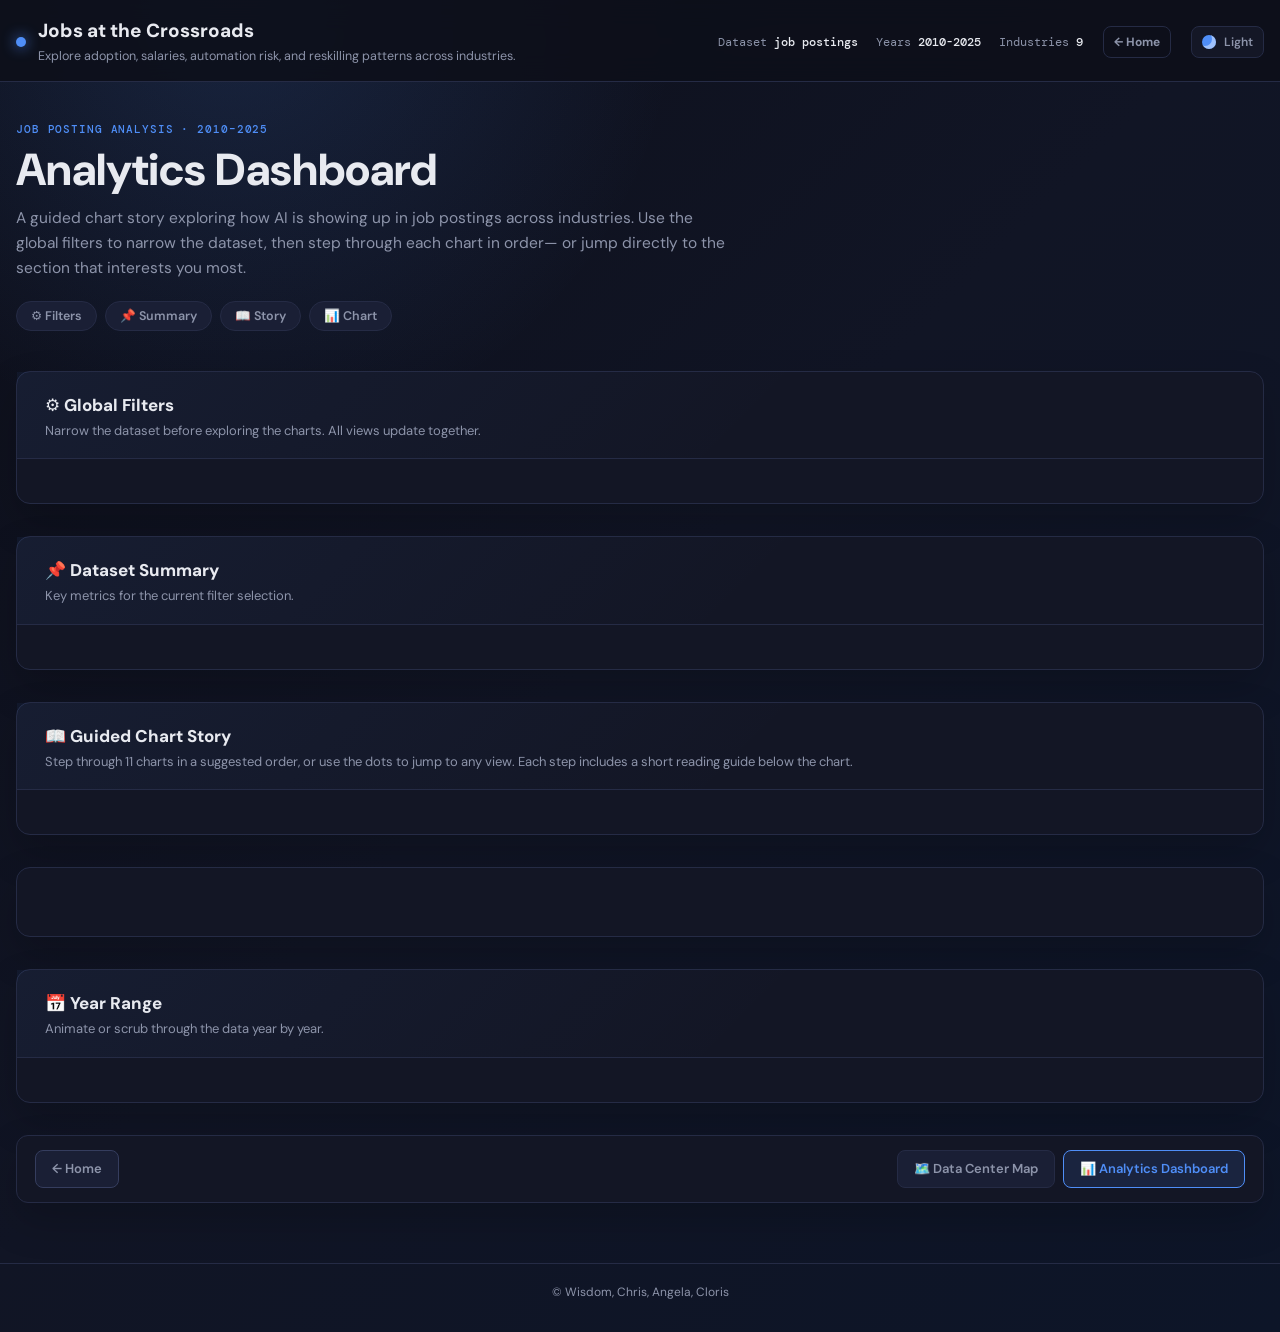
==== commit fb30e979: "analytics changes" ====
--- a/analytics.html
+++ b/analytics.html
@@ -53,6 +53,9 @@
       <h3 id="filters-title" class="analytics-section__title">⚙️ Global Filters</h3>
       <p class="analytics-section__desc">Narrow the dataset before exploring the charts. All views update together.</p>
     </div>
+    <!-- Hidden staging: individual filters render here so _filterPanel can steal their nodes -->
+    <div id="notebook-filters-hidden" style="position:absolute;visibility:hidden;pointer-events:none;overflow:hidden;height:0;"></div>
+    <!-- Combined filter panel lands here -->
     <div id="notebook-filters"></div>
   </section>
 
@@ -124,34 +127,47 @@
   setTheme(document.body.dataset.theme === "light" ? "dark" : "light");
 });
 
-// Slot map: cell name → container id
-// "viewof X" cells are the interactive controls; unnamed/rendered cells go to chart
+// Individual filter cells must render so _filterPanel can steal their DOM nodes.
+// We mount them in hidden off-screen divs, then viewof filters (the combined panel)
+// goes into the visible notebook-filters container.
+const HIDDEN = document.getElementById("notebook-filters-hidden");
+
 const SLOTS = {
-  // filters
-  "viewof filterPanel":      "notebook-filters",
-  "viewof industryFilter":   "notebook-filters",
-  "viewof seniorityFilter":  "notebook-filters",
-  "viewof sizeFilter":       "notebook-filters",
-  "viewof riskFilter":       "notebook-filters",
-  "viewof adoptionFilter":   "notebook-filters",
-  // kpis
-  "kpis":                    "notebook-kpis",
-  // story stepper
+  "viewof industryFilter":   "notebook-filters-hidden",
+  "viewof seniorityFilter":  "notebook-filters-hidden",
+  "viewof sizeFilter":       "notebook-filters-hidden",
+  "viewof riskFilter":       "notebook-filters-hidden",
+  "viewof adoptionFilter":   "notebook-filters-hidden",
+  "viewof filters":          "notebook-filters",
   "viewof storyStep":        "notebook-story",
-  // chart + explanation
-  "chart":                   "notebook-chart",
-  "chartExplanation":        "notebook-explanation",
-  // year player
   "viewof yearMax":          "notebook-year",
 };
 
-const fallback = document.getElementById("notebook-chart");
+// Anonymous cells in definition order from notebook.js:
+//   anon #1 → title (_1)          → skip
+//   anon #2 → kpis                → notebook-kpis
+//   anon #3 → chartExplanation    → notebook-explanation
+//   anon #4 → chart               → notebook-chart
+//   anon #5 → hint                → skip
+const ANON_SLOTS = [
+  null,
+  "notebook-kpis",
+  "notebook-explanation",
+  "notebook-chart",
+  null,
+];
+let anonIndex = 0;
 
 function observer(name) {
-  const slotId = SLOTS[name];
-  const container = slotId ? document.getElementById(slotId) : null;
+  let slotId;
+  if (name === undefined || name === null) {
+    slotId = ANON_SLOTS[anonIndex++] ?? null;
+  } else {
+    slotId = SLOTS[name] ?? null;
+  }
+  if (!slotId) return null;
 
-  if (!container && !name?.startsWith("viewof ")) return null;
+  const container = document.getElementById(slotId);
   if (!container) return null;
 
   const cell = document.createElement("div");
--- a/dashboard.css
+++ b/dashboard.css
@@ -248,11 +248,15 @@
 }
 
 .home-hero p {
-  max-width: 520px;
+  max-width: none;
   margin: 16px 0 0;
   color: var(--muted);
   font-size: clamp(14px, 1.3vw, 16px);
   line-height: 1.6;
+}
+
+.home-hero--solo h2 {
+  font-size: clamp(36px, 5vw, 72px);
 }
 
 /* Stat pills */
@@ -1411,7 +1415,8 @@
 
 .home-hero--solo .home-hero__content {
   border-right: none;
-  max-width: 820px;
+  max-width: none;
+  width: 100%;
 }
 
 .home-hero__scroll-hint {
@@ -1829,7 +1834,6 @@
   border-radius: 14px;
   background: var(--panel-bg);
   box-shadow: var(--shadow);
-  overflow: hidden;
 }
 
 .analytics-section__header {
@@ -1857,6 +1861,13 @@
 #notebook-kpis,
 #notebook-story,
 #notebook-year {
+  padding: 20px 28px 24px;
+  overflow-x: auto;   /* let filter row scroll rather than clip */
+}
+
+/* filter panel must not clip its open dropdowns */
+#notebook-filters {
+  overflow: visible;
   padding: 20px 28px 24px;
 }
 
